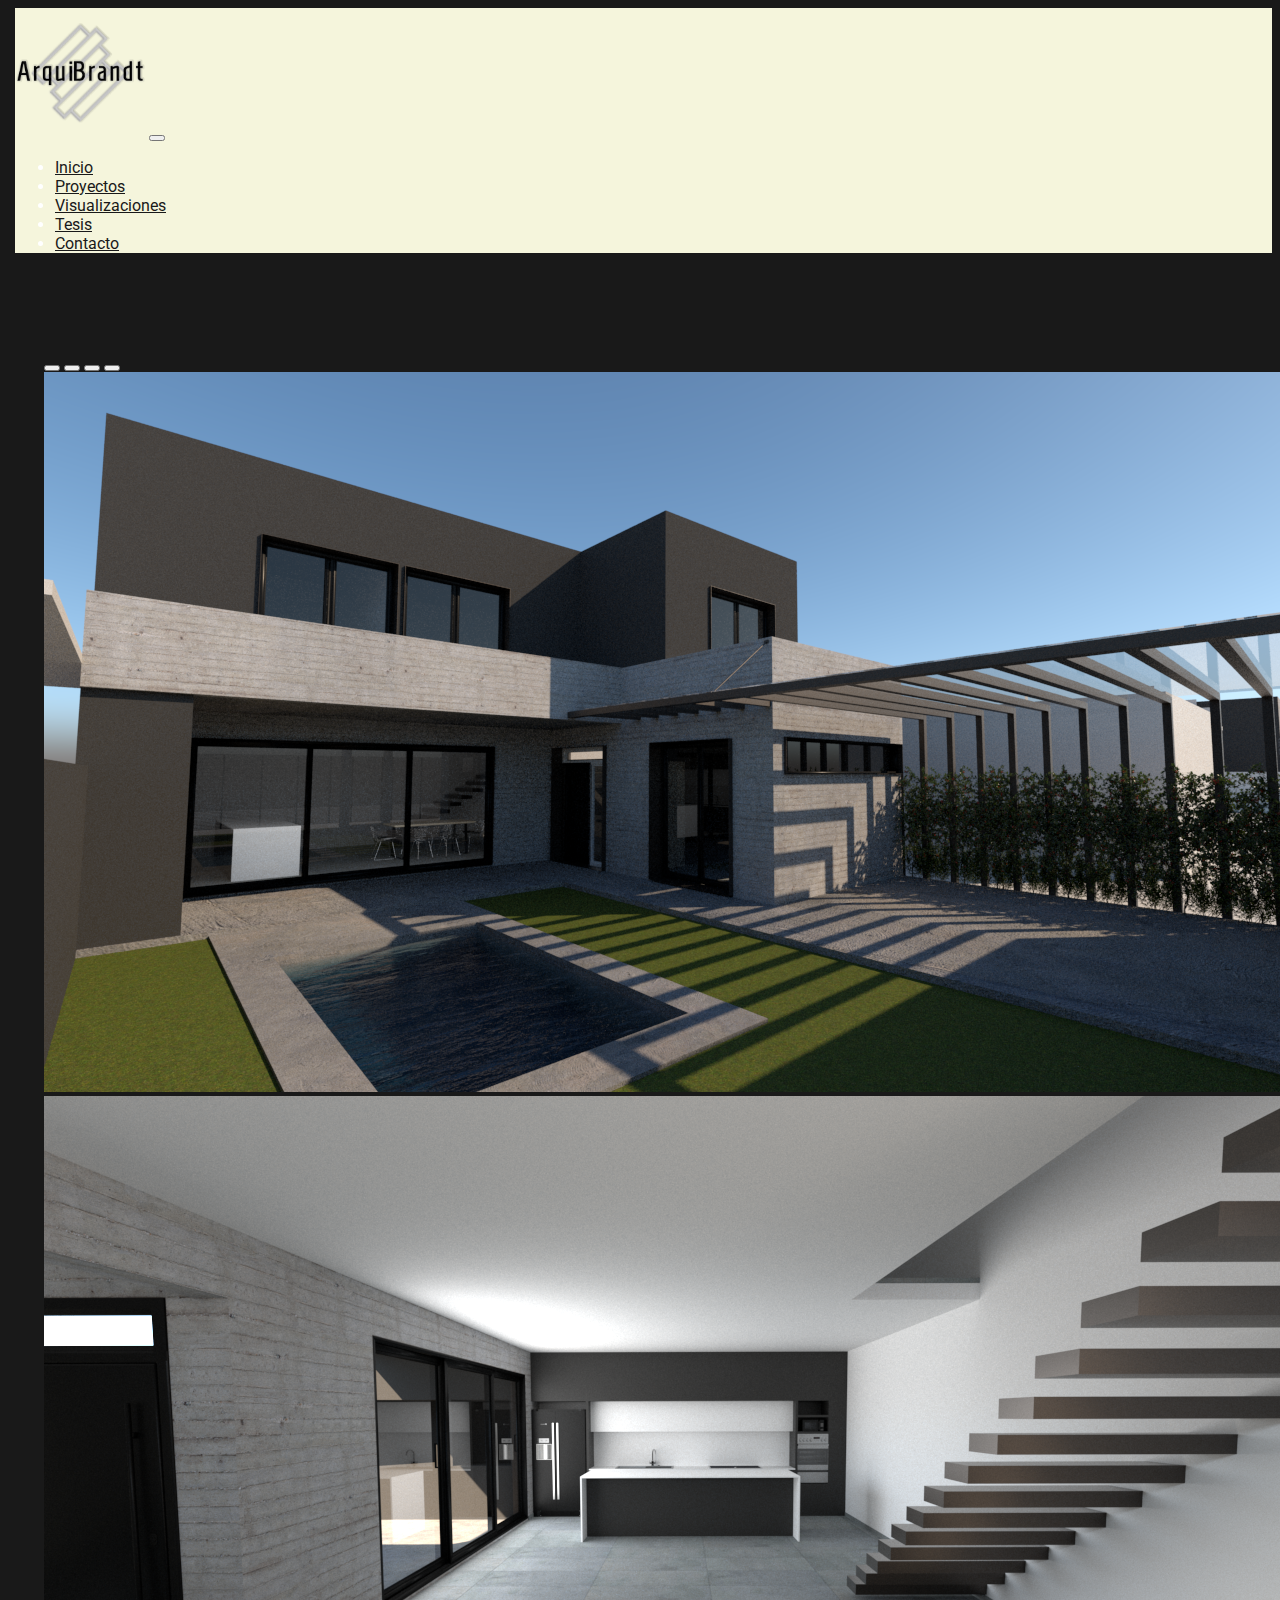
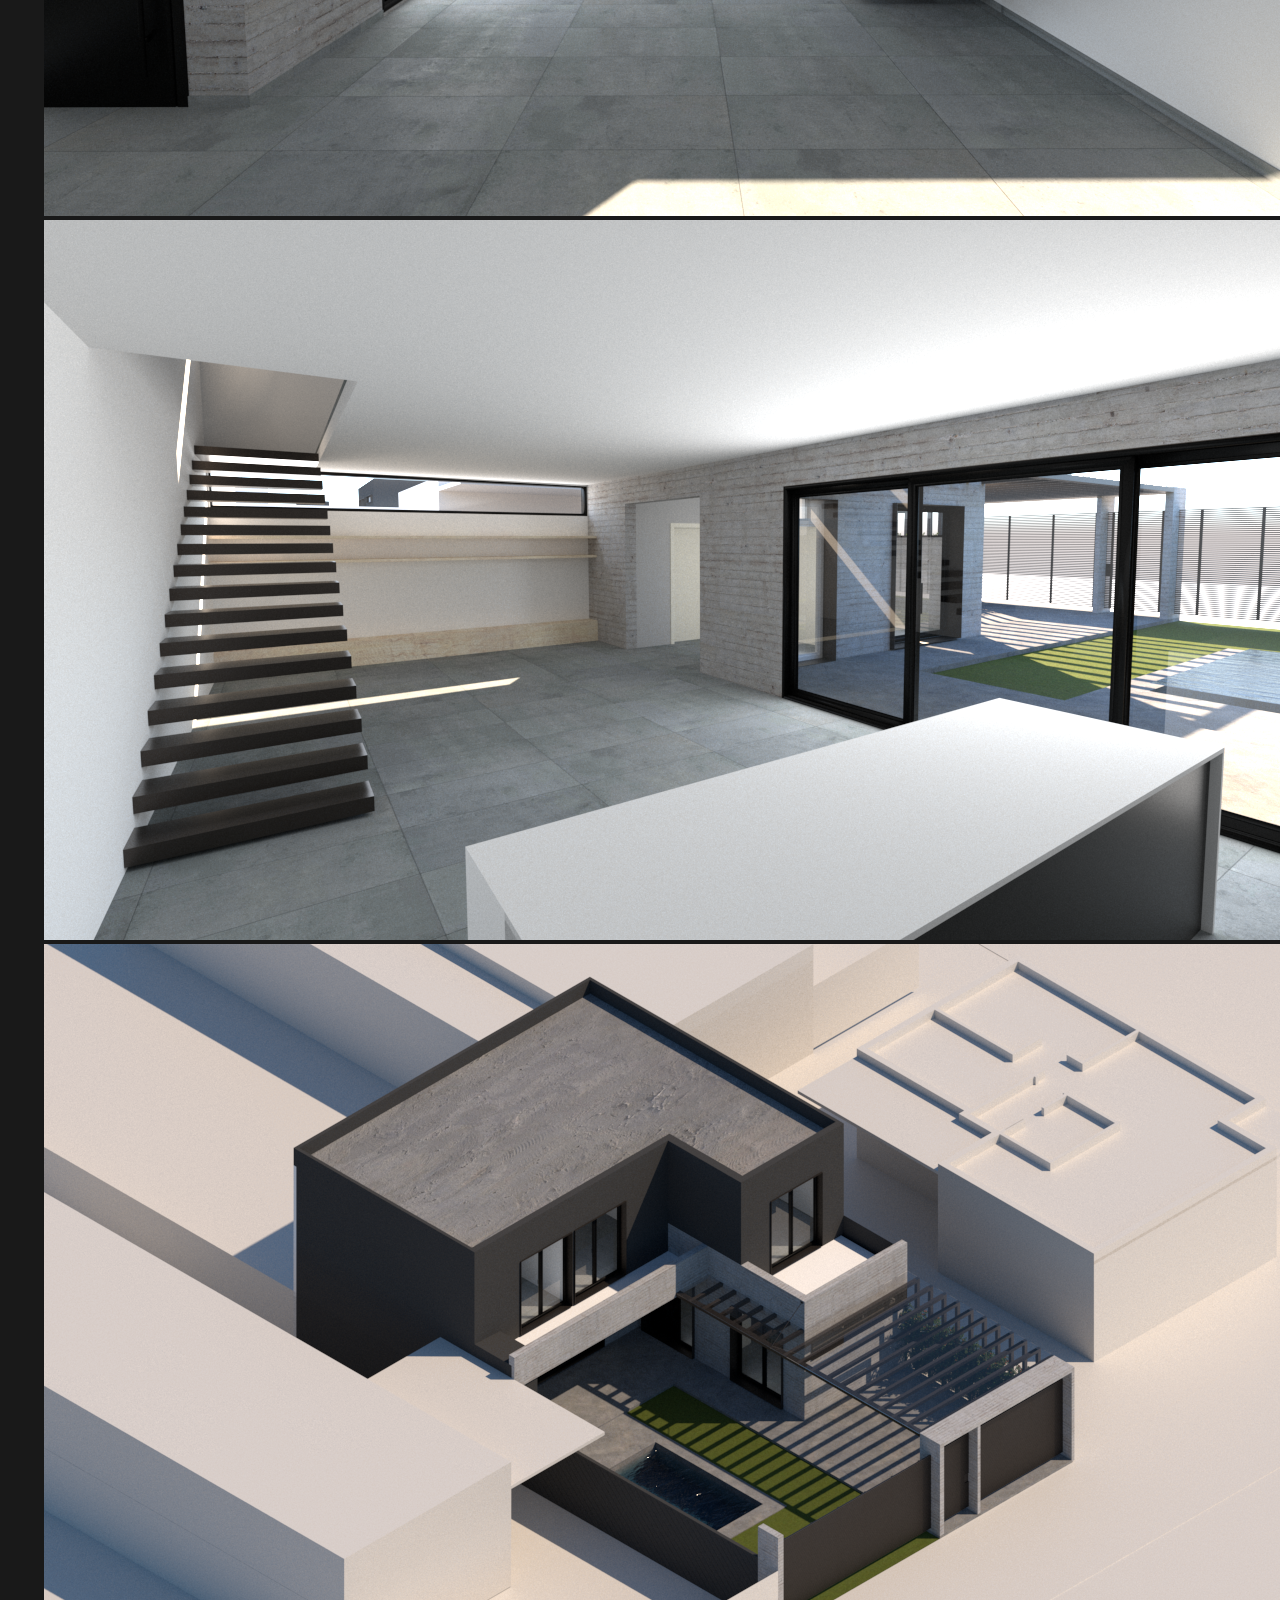
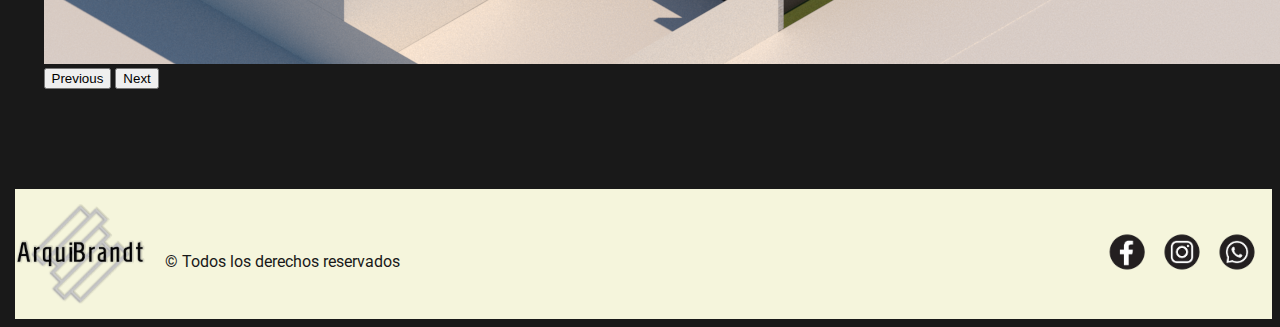
==== HTMLs/casa-delsol.html @ 16da1b3c "terminado maquetado final, falta SEO" ====
<!doctype html>
<html lang="en">
  <head>
    <meta charset="utf-8">
    <meta name="viewport" content="width=device-width, initial-scale=1">
    <title>ArchiBrandt</title>
    <link href="https://cdn.jsdelivr.net/npm/bootstrap@5.3.2/dist/css/bootstrap.min.css" rel="stylesheet" integrity="sha384-T3c6CoIi6uLrA9TneNEoa7RxnatzjcDSCmG1MXxSR1GAsXEV/Dwwykc2MPK8M2HN" crossorigin="anonymous">

    <link rel="stylesheet" href="../Styles/styles.css">
  </head>

    <body>
    
        <header>
            
            <nav class="navbar navbar-expand-lg">
                <div class="container-fluid">
                    <img class="logoflor" src="../Assets/logo flor.png" alt="logo marca">
                  <button class="navbar-toggler" type="button" data-bs-toggle="collapse" data-bs-target="#navbarSupportedContent" aria-controls="navbarSupportedContent" aria-expanded="false" aria-label="Toggle navigation">
                    <span class="navbar-toggler-icon"></span>
                  </button>
                  <div class="collapse navbar-collapse" id="navbarSupportedContent">
                        <ul class="navbar-nav me-auto mb-2 mb-lg-0">
                            <li class="nav-item">
                                <a class="nav-link" href="../index.html">Inicio</a>
                            </li>
                            <li class="nav-item">
                                <a class="nav-link" href="proyectos.html">Proyectos</a>
                            </li>
                            <li class="nav-item">
                                <a class="nav-link" href="visualizaciones.html">Visualizaciones</a>
                            </li>
                            <li class="nav-item">
                                <a class="nav-link" href="tesis.html">Tesis</a>
                            </li>
                            <li class="nav-item">
                                <a class="nav-link" href="contacto.html">Contacto</a>
                            </li>
                        </ul>
                  </div>
                </div>
            </nav>  
        </header>

        <main class="main-casas">
            <div id="carouselExampleIndicators" class="carousel slide">
                <div class="carousel-indicators">
                  <button type="button" data-bs-target="#carouselExampleIndicators" data-bs-slide-to="0" class="active" aria-current="true" aria-label="Slide 1"></button>
                  <button type="button" data-bs-target="#carouselExampleIndicators" data-bs-slide-to="1" aria-label="Slide 2"></button>
                  <button type="button" data-bs-target="#carouselExampleIndicators" data-bs-slide-to="2" aria-label="Slide 3"></button>
                  <button type="button" data-bs-target="#carouselExampleIndicators" data-bs-slide-to="3" aria-label="Slide 4"></button>
                </div>
                <div class="carousel-inner">
                  <div class="carousel-item active">
                    <img src="../Assets/Para Juanpe/Patagonia/Casa 2_Patio_E2.png" class="d-block w-100" alt="...">
                  </div>
                  <div class="carousel-item">
                    <img src="../Assets/Para Juanpe/Patagonia/Casa 2_Living.png" class="d-block w-100" alt="...">
                  </div>
                  <div class="carousel-item">
                    <img src="../Assets/Para Juanpe/Patagonia/Casa 2_Cocina.png" class="d-block w-100" alt="...">
                  </div>
                  <div class="carousel-item">
                    <img src="../Assets/Para Juanpe/Patagonia/Casa 2_Verano 16hs.png" class="d-block w-100" alt="...">
                  </div>
                </div>
                <button class="carousel-control-prev" type="button" data-bs-target="#carouselExampleIndicators" data-bs-slide="prev">
                  <span class="carousel-control-prev-icon" aria-hidden="true"></span>
                  <span class="visually-hidden">Previous</span>
                </button>
                <button class="carousel-control-next" type="button" data-bs-target="#carouselExampleIndicators" data-bs-slide="next">
                  <span class="carousel-control-next-icon" aria-hidden="true"></span>
                  <span class="visually-hidden">Next</span>
                </button>
              </div>
        </main>

        <footer>
            <section class="container footer col-xl-6">
                <div class="footer-content">
                    <img src="../Assets/logo flor.png" alt="Logo" class="logoflor row">
                    <p class="copyright row">© Todos los derechos reservados</p>
                </div>
                <div class="col-xl-6 footer-logos">
                    <div class="redes"><a href="https://facebook.com"><img src="../Assets/Facebook.png" alt="" class="logochico"></a></div>
                    <div class="redes"><a href="https://instagram.com"><img src="../Assets/Instagram.png" alt="" class="logochico"></a></div>
                    <div class="redes"><a href="https://web.whatsapp.com"><img src="../Assets/Whatsapp.png" alt="" class="logochico"></a></div>
                </div>
            </section>
        </footer>

        <script src="https://cdn.jsdelivr.net/npm/bootstrap@5.3.2/dist/js/bootstrap.bundle.min.js" integrity="sha384-C6RzsynM9kWDrMNeT87bh95OGNyZPhcTNXj1NW7RuBCsyN/o0jlpcV8Qyq46cDfL" crossorigin="anonymous"></script>
    </body>
</html>
---- Styles/styles.css ----
@import url("https://fonts.googleapis.com/css2?family=Roboto&display=swap");
body {
  background-color: #191919;
  font-family: "Roboto", sans-serif;
  color: white;
  margin-left: 15px;
}

.navbar a {
  color: white;
}

.logoflor {
  width: 130px;
  height: 130px;
}

main {
  margin-top: 5px;
  margin-bottom: 100px;
}

h2 {
  margin-bottom: 60px;
}

.container {
  margin: 0px;
}

.col {
  display: flex;
  justify-content: center;
  align-items: center;
  flex-direction: column;
}

.fotoperfil {
  max-width: 80%;
  height: auto;
}

.logochico {
  width: 40px;
  height: 40px;
}

.footer {
  background-color: beige;
  color: #191919;
  display: flex;
  justify-content: space-between;
  align-items: center;
  margin-bottom: 0px;
}

.footer-content {
  display: flex;
  align-items: center;
}

.copyright {
  margin-left: 20px;
  padding-top: 15px;
}

footer {
  background-color: beige;
  color: #191919;
}

header {
  background-color: beige;
}

.navbar-nav .nav-link {
  color: #191919;
}

.card {
  width: 18rem;
  display: inline-flex;
  margin: 25px;
}

.card-body {
  background-color: beige;
}

.btn {
  border: 2px solid black;
}

.footer-logos {
  display: flex;
  align-items: center;
  justify-content: flex-end;
}

.redes {
  margin-right: 15px;
}

#boton-enviar {
  margin-top: 10px;
}

.texto-tesis {
  font-size: 20px;
  margin-bottom: 10px;
  text-align: center;
}

.texto-horarios {
  font-size: 18px;
  text-align: center;
}

.texto.intro {
  text-align: justify;
}

.titulo-horarios {
  margin-bottom: 30px;
  text-align: center;
}

.texto-consulta {
  text-align: center;
}

.formulario {
  justify-items: center;
}

#texto-renders {
  font-size: 18px;
}

.accordion-item {
  background-color: #dcae96;
}

.accordion-button {
  background-color: beige;
}

.accordion-button:not(.collapsed) {
  background-color: beige;
}

.FAQ-texto {
  text-align: center;
}

@media screen and (min-width: 1300px) {
  .texto-tesis {
    max-width: 50%;
    margin-left: auto;
    margin-right: auto;
  }
}
@media screen and (max-width: 1000px) {
  .iframe-tesis {
    height: 500px;
  }
}
@media screen and (max-width: 768px) {
  .iframe-tesis {
    height: 300px;
  }
}
@media (min-width: 500px) {
  .flex-md-half {
    flex: 0 0 50%;
    max-width: 50%;
  }
}
.heroimg {
  width: 100%;
  height: auto;
  margin-bottom: 30px;
}

.main-verbena {
  margin-bottom: 300px;
  margin-top: 100px;
}

.main-casas {
  margin-bottom: 100px;
  margin-top: 100px;
}

.cards-proyectos {
  justify-content: space-around;
  display: flex;
  margin: 0 auto;
  flex-wrap: wrap;
}

.titulo-container {
  text-align: center;
}

.titulo-proyectos {
  margin-top: 15pxtet;
}

.subtitulo-container {
  text-align: center;
}

.carousel {
  max-width: 1200px;
  margin: 0 auto;
}

.subtitulo {
  font-size: 22px;
}

.subtitulo-container2 {
  margin-top: 20px;
  text-align: center;
}

/*# sourceMappingURL=styles.css.map */
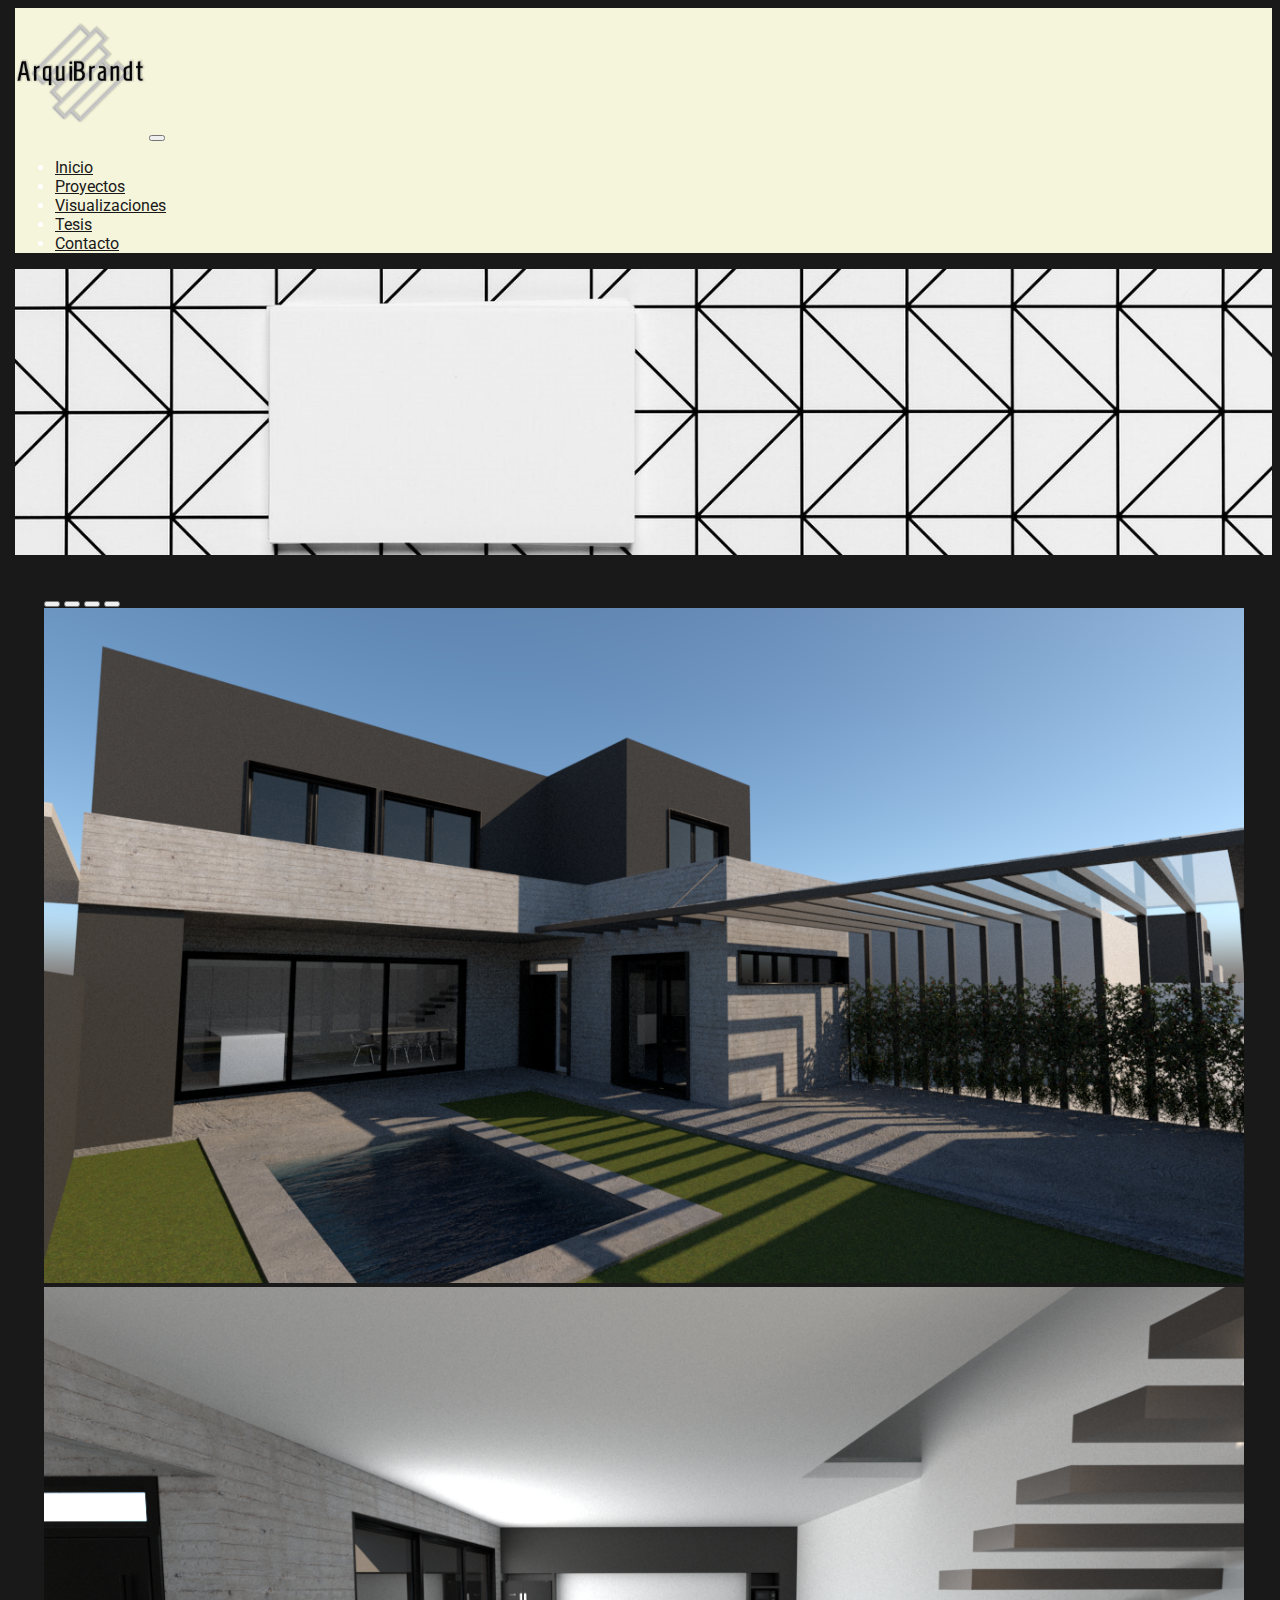
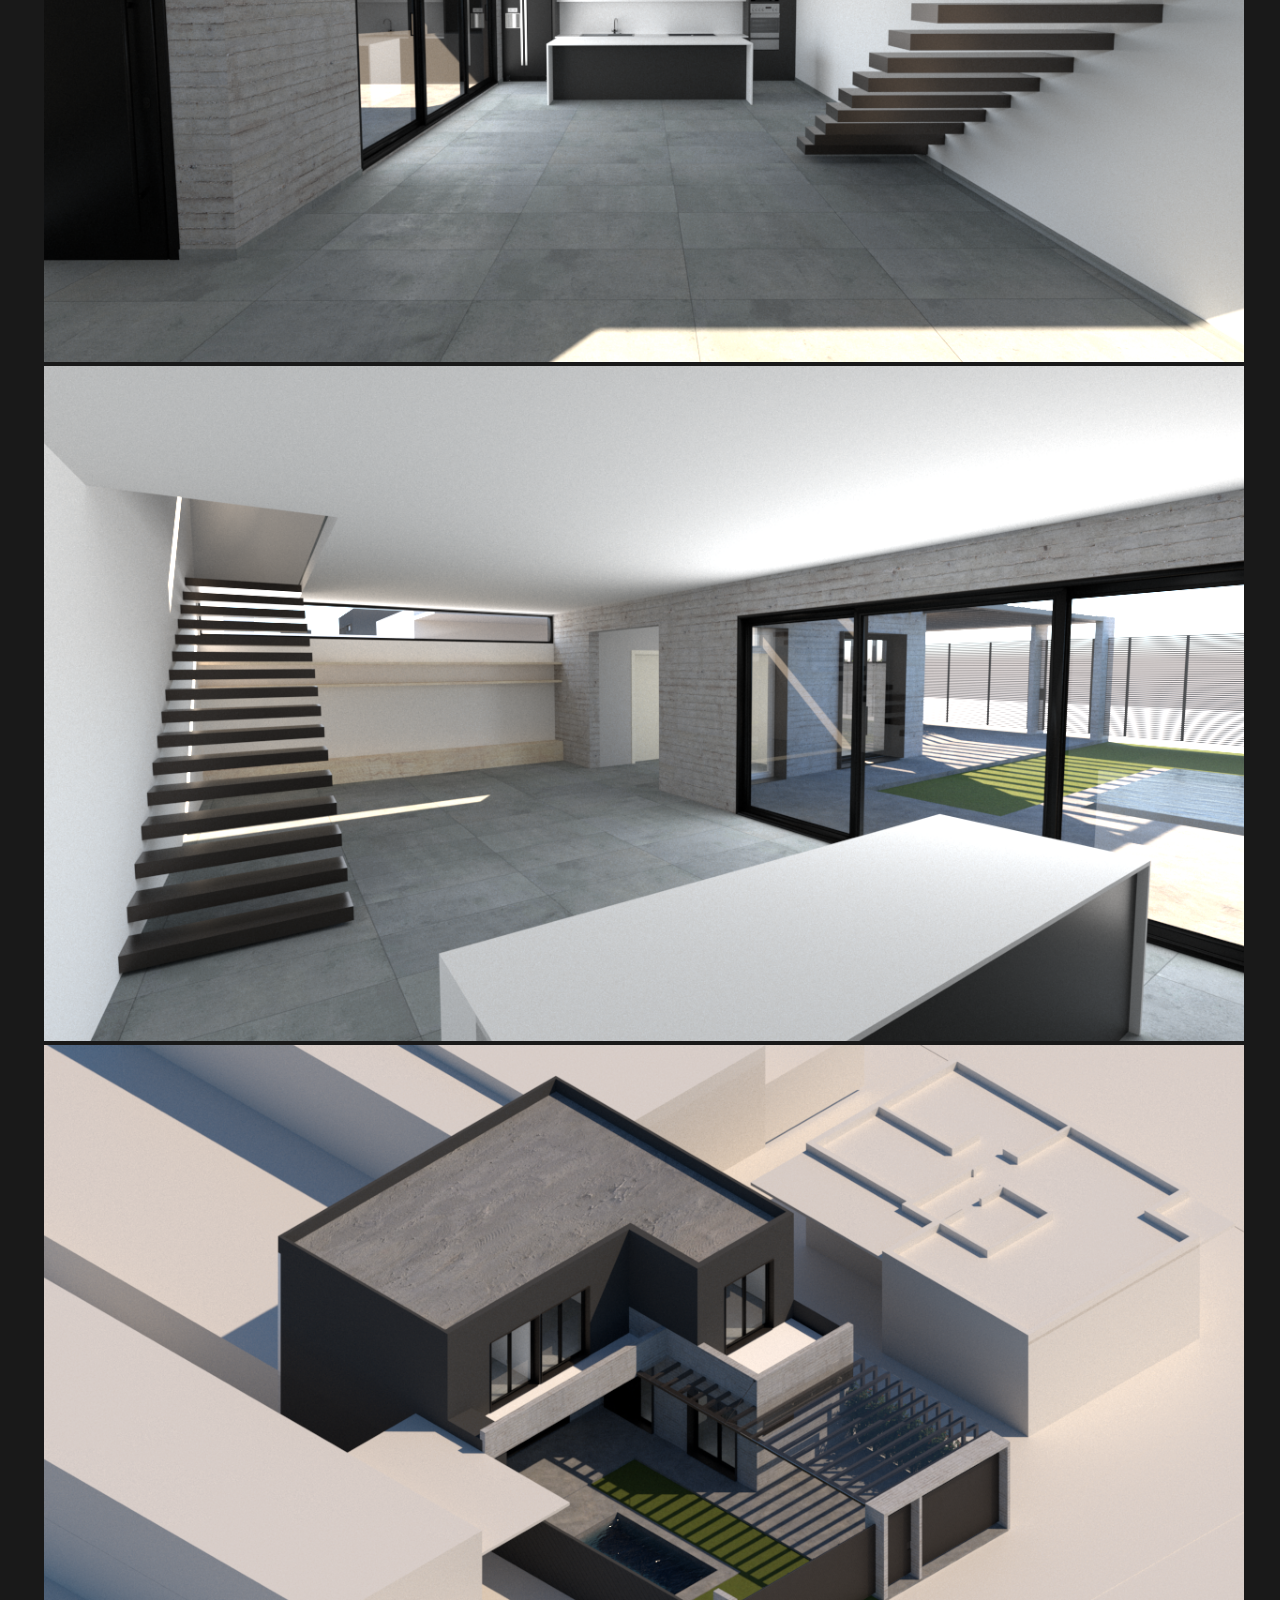
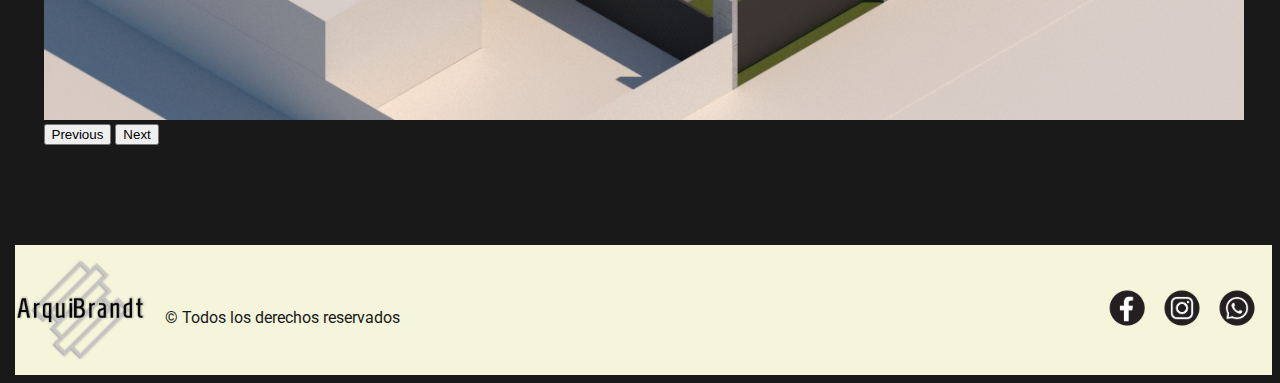
==== commit 0da5c33b: "SEO mejorado, ALTs agregados, mejorado responsive de los carruseles" ====
--- a/HTMLs/casa-delsol.html
+++ b/HTMLs/casa-delsol.html
@@ -15,7 +15,7 @@
             
             <nav class="navbar navbar-expand-lg">
                 <div class="container-fluid">
-                    <img class="logoflor" src="../Assets/logo flor.png" alt="logo marca">
+                    <img class="logoflor" src="../Assets/logo flor.png" alt="logo de la marca, es el nombre ArquiBrandt sobre un fondo gris">
                   <button class="navbar-toggler" type="button" data-bs-toggle="collapse" data-bs-target="#navbarSupportedContent" aria-controls="navbarSupportedContent" aria-expanded="false" aria-label="Toggle navigation">
                     <span class="navbar-toggler-icon"></span>
                   </button>
@@ -42,7 +42,8 @@
             </nav>  
         </header>
 
-        <main class="main-casas">
+        <main>
+          <img src="../Assets/fondo1.jpg" alt="Imagen abstracta con formas geométricas en blanco y negro" class="heroimg">
             <div id="carouselExampleIndicators" class="carousel slide">
                 <div class="carousel-indicators">
                   <button type="button" data-bs-target="#carouselExampleIndicators" data-bs-slide-to="0" class="active" aria-current="true" aria-label="Slide 1"></button>
@@ -52,16 +53,16 @@
                 </div>
                 <div class="carousel-inner">
                   <div class="carousel-item active">
-                    <img src="../Assets/Para Juanpe/Patagonia/Casa 2_Patio_E2.png" class="d-block w-100" alt="...">
+                    <img src="../Assets/Para Juanpe/Patagonia/Casa 2_Patio_E2.png" class="d-block w-100" alt="Frente de la casa en dos pisos, con patio y pileta al frente">
                   </div>
                   <div class="carousel-item">
-                    <img src="../Assets/Para Juanpe/Patagonia/Casa 2_Living.png" class="d-block w-100" alt="...">
+                    <img src="../Assets/Para Juanpe/Patagonia/Casa 2_Living.png" class="d-block w-100" alt="Ambiente principal de la casa en materiales al desnudo, cocina al fondo, living comedor en primer plano y escaleras a mano derecha.">
                   </div>
                   <div class="carousel-item">
-                    <img src="../Assets/Para Juanpe/Patagonia/Casa 2_Cocina.png" class="d-block w-100" alt="...">
+                    <img src="../Assets/Para Juanpe/Patagonia/Casa 2_Cocina.png" class="d-block w-100" alt="Vista del mismo ambiente desde otro ángulo, se aprecian mejor las escaleras. A mano derecha se ve el patio exterior a través de las puertas ventana.">
                   </div>
                   <div class="carousel-item">
-                    <img src="../Assets/Para Juanpe/Patagonia/Casa 2_Verano 16hs.png" class="d-block w-100" alt="...">
+                    <img src="../Assets/Para Juanpe/Patagonia/Casa 2_Verano 16hs.png" class="d-block w-100" alt="Imagen aérea de la casa en dos pisos con patio al frente.">
                   </div>
                 </div>
                 <button class="carousel-control-prev" type="button" data-bs-target="#carouselExampleIndicators" data-bs-slide="prev">
@@ -75,19 +76,19 @@
               </div>
         </main>
 
-        <footer>
-            <section class="container footer col-xl-6">
-                <div class="footer-content">
-                    <img src="../Assets/logo flor.png" alt="Logo" class="logoflor row">
-                    <p class="copyright row">© Todos los derechos reservados</p>
-                </div>
-                <div class="col-xl-6 footer-logos">
-                    <div class="redes"><a href="https://facebook.com"><img src="../Assets/Facebook.png" alt="" class="logochico"></a></div>
-                    <div class="redes"><a href="https://instagram.com"><img src="../Assets/Instagram.png" alt="" class="logochico"></a></div>
-                    <div class="redes"><a href="https://web.whatsapp.com"><img src="../Assets/Whatsapp.png" alt="" class="logochico"></a></div>
-                </div>
-            </section>
-        </footer>
+        <footer class="container-fluid">
+          <section class="container footer col-xl-6">
+              <div class="footer-content">
+                  <img src="../Assets/logo flor.png" alt="logo de la marca, es el nombre ArquiBrandt sobre un fondo gris" class="logoflor row">
+                  <p class="copyright row">© Todos los derechos reservados</p>
+              </div>
+              <div class="col-xl-6 footer-logos">
+                  <div class="redes"><a href="https://facebook.com"><img src="../Assets/Facebook.png" alt="logo de facebook" class="logochico"></a></div>
+                  <div class="redes"><a href="https://instagram.com"><img src="../Assets/Instagram.png" alt="logo de instagram" class="logochico"></a></div>
+                  <div class="redes"><a href="https://web.whatsapp.com"><img src="../Assets/Whatsapp.png" alt="logo de whatsapp" class="logochico"></a></div>
+              </div>
+          </section>
+      </footer>
 
         <script src="https://cdn.jsdelivr.net/npm/bootstrap@5.3.2/dist/js/bootstrap.bundle.min.js" integrity="sha384-C6RzsynM9kWDrMNeT87bh95OGNyZPhcTNXj1NW7RuBCsyN/o0jlpcV8Qyq46cDfL" crossorigin="anonymous"></script>
     </body>
--- a/Styles/styles.css
+++ b/Styles/styles.css
@@ -42,9 +42,14 @@
 
 .logochico {
   width: 40px;
-  height: 40px;
-}
-
+  height: auto;
+}
+
+@media only screen and (max-width: 650px) {
+  .logochico {
+    width: 25px;
+  }
+}
 .footer {
   background-color: beige;
   color: #191919;
@@ -67,6 +72,7 @@
 footer {
   background-color: beige;
   color: #191919;
+  width: 100%;
 }
 
 header {
@@ -182,16 +188,6 @@
   margin-bottom: 30px;
 }
 
-.main-verbena {
-  margin-bottom: 300px;
-  margin-top: 100px;
-}
-
-.main-casas {
-  margin-bottom: 100px;
-  margin-top: 100px;
-}
-
 .cards-proyectos {
   justify-content: space-around;
   display: flex;
@@ -225,4 +221,25 @@
   text-align: center;
 }
 
+.carousel-item img {
+  max-width: 100%;
+  height: auto;
+}
+
+@media (min-width: 550px) and (max-width: 768px) {
+  .carousel-item img {
+    width: calc(100vw - 30px);
+  }
+}
+@media (max-width: 550px) {
+  .carousel-item img {
+    width: calc(100vw - 20px);
+  }
+}
+@media (max-width: 350px) {
+  .carousel-item img {
+    width: calc(100vw - 10px);
+  }
+}
+
 /*# sourceMappingURL=styles.css.map */
